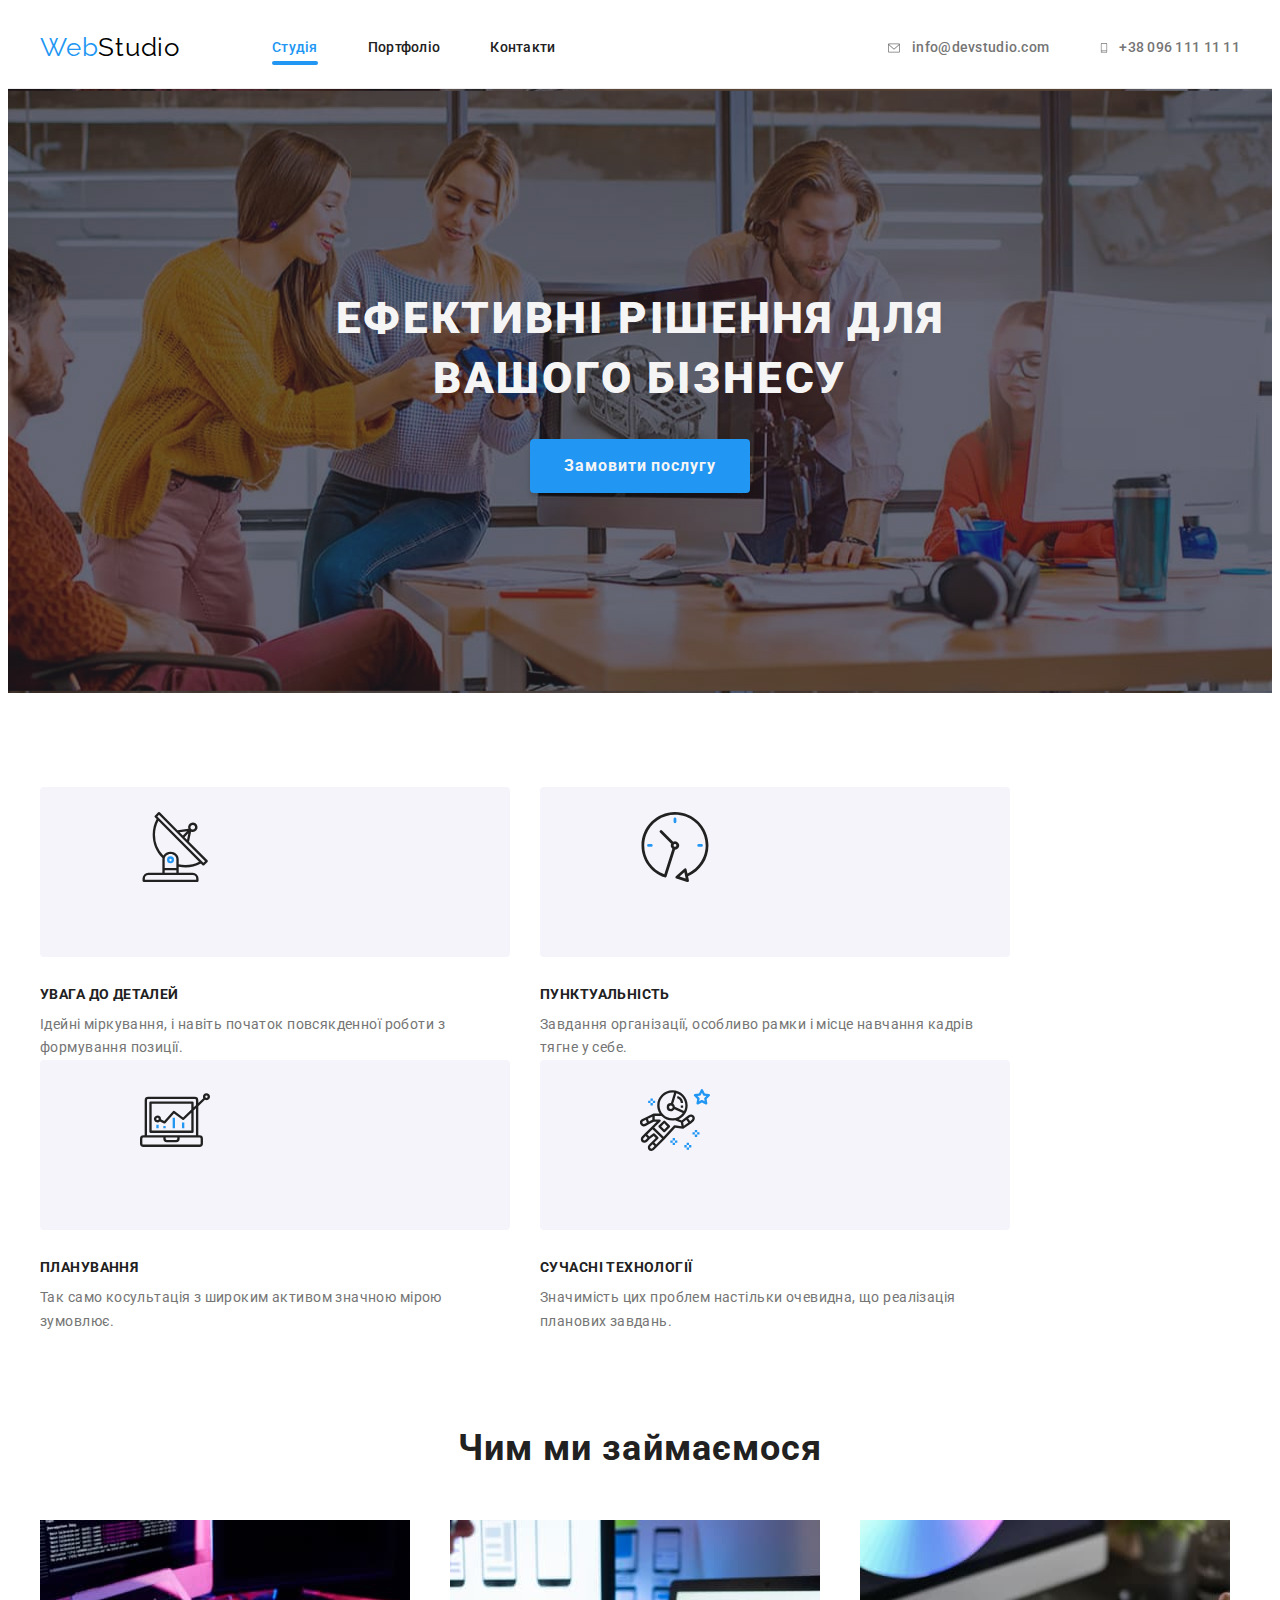
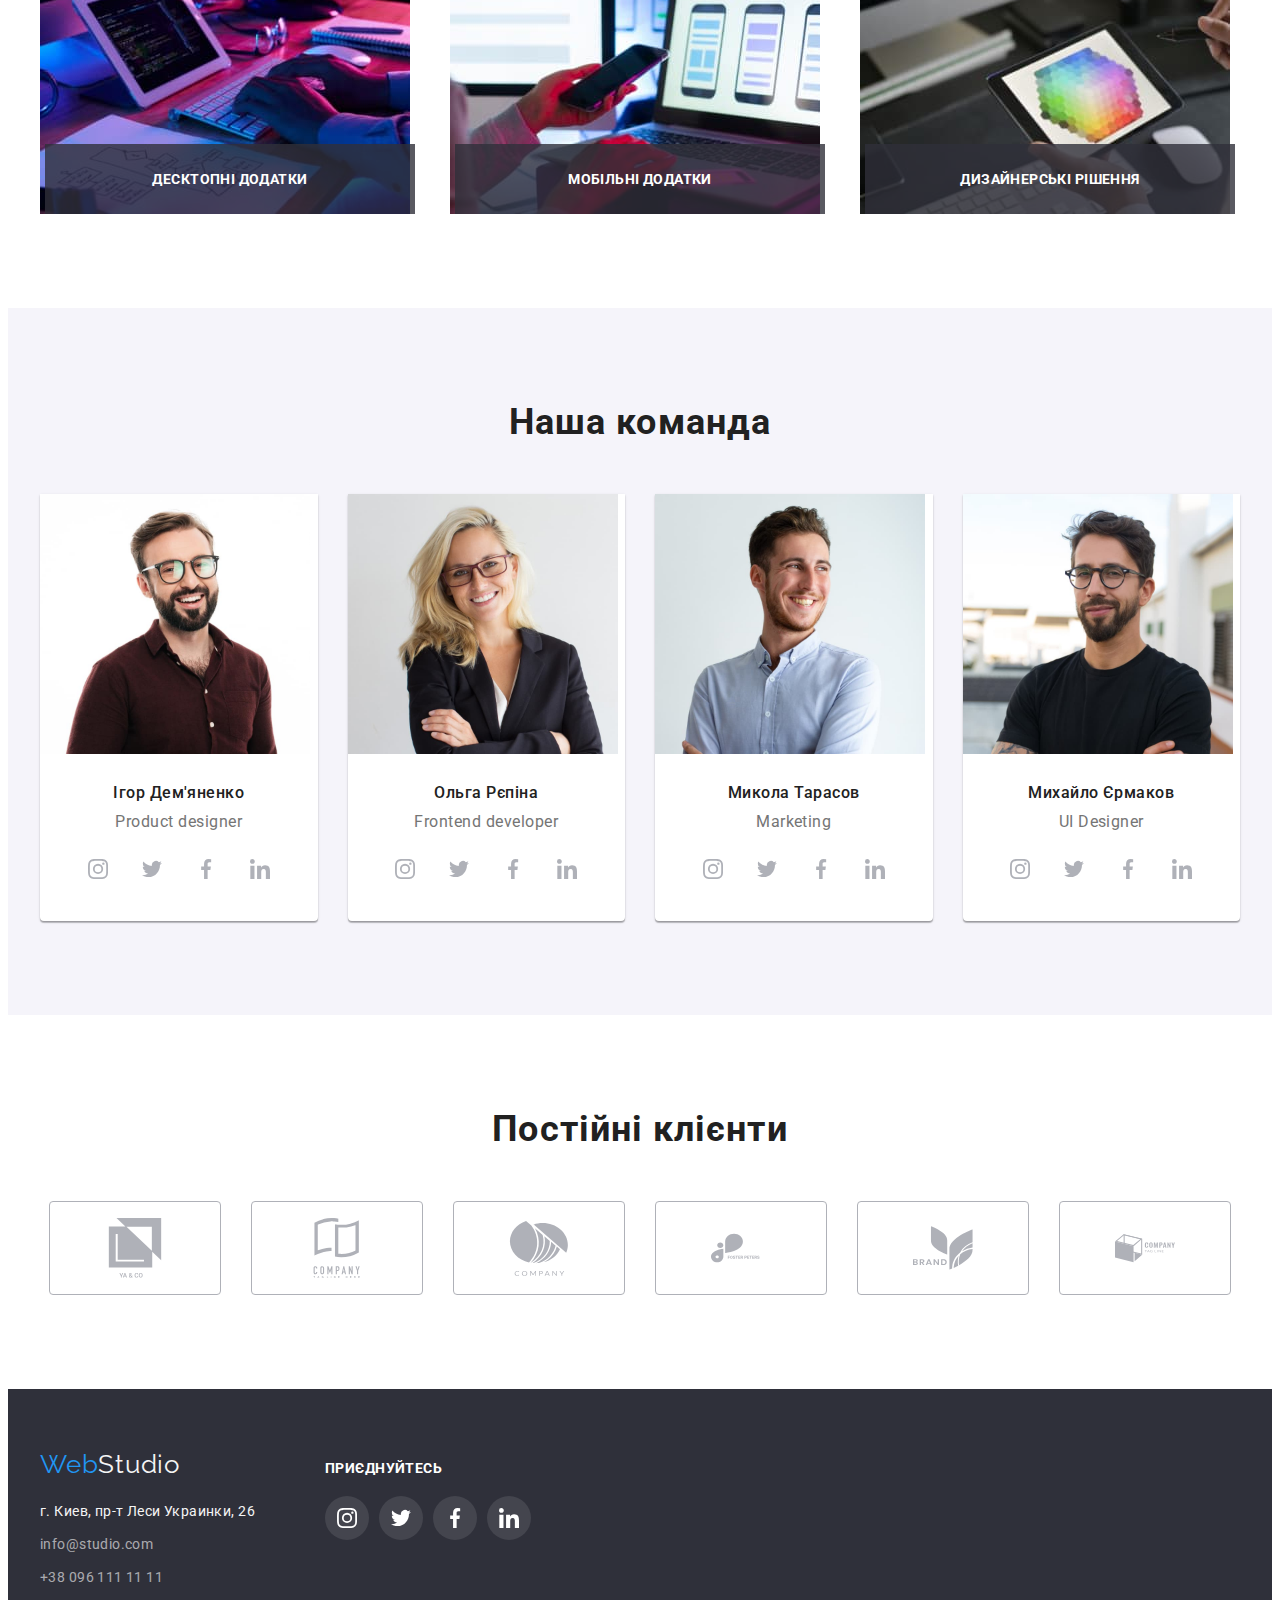
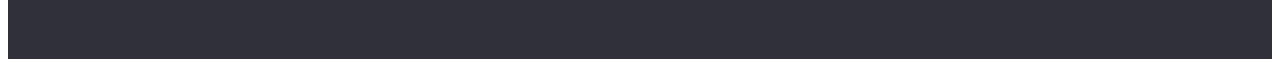
==== index.html @ 447910f4 "копіює файли з попереднього репозиторія" ====
<!DOCTYPE html>
<html lang="uk">
  <head>
    <title>Студія</title>
    <meta charset="utf-8" />
    <meta name="description" content="ефективні рішення для бізнесу" />
    <link
      href="https://fonts.googleapis.com/css2?family=Raleway:wght@700&family=Roboto:wght@400;500;700;900&display=swap"
      rel="stylesheet"
    />
    <link
      rel="stylesheet"
      href="https://cdnjs.cloudflare.com/ajax/libs/modern-normalize/1.1.0/modern-normalize.min.css"
      integrity="sha512-wpPYUAdjBVSE4KJnH1VR1HeZfpl1ub8YT/NKx4PuQ5NmX2tKuGu6U/JRp5y+Y8XG2tV+wKQpNHVUX03MfMFn9Q=="
      crossorigin="anonymous"
      referrerpolicy="no-referrer"
    />
    <link rel="stylesheet" href="./css/styles.css" />
  </head>
  <body>
    <header class="header">
      <div class="container header-container">
        <nav class="header-nav">
          <a class="link logo header-logo" href="./index.html" lang="en"
            ><span>Web</span>Studio</a
          >
          <ul class="list header-list">
            <li class="header-item">
              <a
                class="link header-link header-item current"
                href="./index.html"
                >Студія</a
              >
            </li>
            <li class="header-item">
              <a class="link header-link header-item" href="./portfolio.html"
                >Портфоліо</a
              >
            </li>
            <li class="header-item">
              <a class="link header-link header-item" href="#">Контакти</a>
            </li>
          </ul>
        </nav>
        <ul class="list header-contact-list">
          <li>
            <a
              class="link header-link header-contact"
              href="mailto:info@devstudio.com"
            >
              <svg class="contact-icon" width="16" height="12">
                <use href="./images/icons.svg#icon-envelope"></use>
              </svg>
              info@devstudio.com</a
            >
          </li>
          <li>
            <a class="link header-link header-contact" href="tel:+380961111111">
              <svg class="contact-icon" width="10" height="16">
                <use href="./images/icons.svg#icon-smartphone"></use>
              </svg>
              +38 096 111 11 11</a
            >
          </li>
        </ul>
      </div>
    </header>
    <main>
      <section class="hero">
        <div class="container">
          <h1 class="hero-title">Ефективні рішення для вашого бізнесу</h1>
          <button type="button" class="hero-button" data-modal-open>
            Замовити послугу
          </button>
        </div>
      </section>
      <section class="text">
        <div class="container">
          <h2 class="text-tittle visually-hidden">Наші особливості</h2>
          <ul class="list text-list">
            <li class="text-item">
              <div class="text-background">
                <svg class="text-icon" width="70" height="70">
                  <use href="./images/icons.svg#icon-group"></use>
                </svg>
              </div>
              <h3 class="text-title">Увага до деталей</h3>
              <p class="text-aside">
                Ідейні міркування, і навіть початок повсякденної роботи з
                формування позиції.
              </p>
            </li>
            <li class="text-item">
              <div class="text-background">
                <svg class="text-icon" width="70" height="70">
                  <use href="./images/icons.svg#icon-clock"></use>
                </svg>
              </div>
              <h3 class="text-title">Пунктуальність</h3>
              <p class="text-aside">
                Завдання організації, особливо рамки і місце навчання кадрів
                тягне у себе.
              </p>
            </li>
            <li class="text-item">
              <div class="text-background">
                <svg class="text-icon" width="70" height="70">
                  <use href="./images/icons.svg#icon-diagram"></use>
                </svg>
              </div>
              <h3 class="text-title">Планування</h3>
              <p class="text-aside">
                Так само косультація з широким активом значною мірою зумовлює.
              </p>
            </li>
            <li class="text-item">
              <div class="text-background">
                <svg class="text-icon" width="70" height="70">
                  <use href="./images/icons.svg#icon-astronaut"></use>
                </svg>
              </div>
              <h3 class="text-title">Сучасні технології</h3>
              <p class="text-aside">
                Значимість цих проблем настільки очевидна, що реалізація
                планових завдань.
              </p>
            </li>
          </ul>
        </div>
      </section>
      <section class="category section">
        <div class="container">
          <h2 class="studio-title category-title">Чим ми займаємося</h2>
          <ul class="list category-list">
            <li class="category-item">
              <div class="category-pic">
                <img
                  class="category-pic"
                  src="./images/htmlcss.jpg"
                  alt="Верстка сайту"
                  width="370"
                />
                <p class="category-text">Десктопні додатки</p>
              </div>
            </li>
            <li class="category-item">
              <div class="category-pic">
                <img
                  class="category-pic"
                  src="./images/design.jpg"
                  alt="Дизайн"
                  width="370"
                />
                <p class="category-text">Мобільні додатки</p>
              </div>
            </li>
            <li class="category-item">
              <div class="category-pic">
                <img
                  class="category-pic"
                  src="./images/colour.jpg"
                  alt="Колористика"
                  width="370"
                />
                <p class="category-text">Дизайнерські рішення</p>
              </div>
            </li>
          </ul>
        </div>
      </section>
      <section class="team section">
        <div class="container">
          <h2 class="studio-title">Наша команда</h2>
          <ul class="list team-list">
            <li class="team-item">
              <img
                src="./images/productdesigner.jpg"
                alt="Ігор Дем'яненко"
                width="270"
                class="team-pic"
              />
              <h3 class="team-name">Ігор Дем'яненко</h3>
              <p class="team-text" lang="en">Product designer</p>
              <ul class="team-links">
                <li class="team-links-list list">
                  <a
                    class="team-link-icon"
                    href=""
                    target="_blank"
                    rel="noopener noreferrer nofollow"
                  >
                    <svg class="team-icon" width="20" height="20">
                      <use href="./images/icons.svg#icon-instagram"></use>
                    </svg>
                  </a>
                </li>
                <li class="team-links-list list">
                  <a
                    class="team-link-icon"
                    href=""
                    target="_blank"
                    rel="noopener noreferrer nofollow"
                  >
                    <svg class="team-icon" width="20" height="20">
                      <use href="./images/icons.svg#icon-twitter"></use>
                    </svg>
                  </a>
                </li>
                <li class="team-links-list list">
                  <a
                    class="team-link-icon"
                    href=""
                    target="_blank"
                    rel="noopener noreferrer nofollow"
                  >
                    <svg class="team-icon" width="20" height="20">
                      <use href="./images/icons.svg#icon-facebook"></use>
                    </svg>
                  </a>
                </li>
                <li class="team-links-list list">
                  <a
                    class="team-link-icon"
                    href=""
                    target="_blank"
                    rel="noopener noreferrer nofollow"
                  >
                    <svg class="team-icon" width="20" height="20">
                      <use href="./images/icons.svg#icon-linkedin"></use>
                    </svg>
                  </a>
                </li>
              </ul>
            </li>
            <li class="team-item">
              <img
                src="./images/frontenddeveloper.jpg"
                alt="Ольга Рєпіна"
                width="270"
                class="team-pic"
              />
              <h3 class="team-name">Ольга Рєпіна</h3>
              <p class="team-text" lang="en">Frontend developer</p>
              <ul class="team-links">
                <li class="team-links-list list">
                  <a
                    class="team-link-icon"
                    href=""
                    target="_blank"
                    rel="noopener noreferrer nofollow"
                  >
                    <svg class="team-icon" width="20" height="20">
                      <use href="./images/icons.svg#icon-instagram"></use>
                    </svg>
                  </a>
                </li>
                <li class="team-links-list list">
                  <a
                    class="team-link-icon"
                    href=""
                    target="_blank"
                    rel="noopener noreferrer nofollow"
                  >
                    <svg class="team-icon" width="20" height="20">
                      <use href="./images/icons.svg#icon-twitter"></use>
                    </svg>
                  </a>
                </li>
                <li class="team-links-list list">
                  <a
                    class="team-link-icon"
                    href=""
                    target="_blank"
                    rel="noopener noreferrer nofollow"
                  >
                    <svg class="team-icon" width="20" height="20">
                      <use href="./images/icons.svg#icon-facebook"></use>
                    </svg>
                  </a>
                </li>
                <li class="team-links-list list">
                  <a
                    class="team-link-icon"
                    href=""
                    target="_blank"
                    rel="noopener noreferrer nofollow"
                  >
                    <svg class="team-icon" width="20" height="20">
                      <use href="./images/icons.svg#icon-linkedin"></use>
                    </svg>
                  </a>
                </li>
              </ul>
            </li>
            <li class="team-item">
              <img
                src="./images/marketing.jpg"
                alt="Микола Тарасов"
                width="270"
                class="team-pic"
              />
              <h3 class="team-name">Микола Тарасов</h3>
              <p class="team-text" lang="en">Marketing</p>
              <ul class="team-links">
                <li class="team-links-list list">
                  <a
                    class="team-link-icon"
                    href=""
                    target="_blank"
                    rel="noopener noreferrer nofollow"
                  >
                    <svg class="team-icon" width="20" height="20">
                      <use href="./images/icons.svg#icon-instagram"></use>
                    </svg>
                  </a>
                </li>
                <li class="team-links-list list">
                  <a
                    class="team-link-icon"
                    href=""
                    target="_blank"
                    rel="noopener noreferrer nofollow"
                  >
                    <svg class="team-icon" width="20" height="20">
                      <use href="./images/icons.svg#icon-twitter"></use>
                    </svg>
                  </a>
                </li>
                <li class="team-links-list list">
                  <a
                    class="team-link-icon"
                    href=""
                    target="_blank"
                    rel="noopener noreferrer nofollow"
                  >
                    <svg class="team-icon" width="20" height="20">
                      <use href="./images/icons.svg#icon-facebook"></use>
                    </svg>
                  </a>
                </li>
                <li class="team-links-list list">
                  <a
                    class="team-link-icon"
                    href=""
                    target="_blank"
                    rel="noopener noreferrer nofollow"
                  >
                    <svg class="team-icon" width="20" height="20">
                      <use href="./images/icons.svg#icon-linkedin"></use>
                    </svg>
                  </a>
                </li>
              </ul>
            </li>
            <li class="team-item">
              <img
                src="./images/uidesigner.jpg"
                alt="Михайло Єрмаков"
                width="270"
                class="team-pic"
              />
              <h3 class="team-name">Михайло Єрмаков</h3>
              <p class="team-text" lang="en">UI Designer</p>
              <ul class="team-links">
                <li class="team-links-list list">
                  <a
                    class="team-link-icon"
                    href=""
                    target="_blank"
                    rel="noopener noreferrer nofollow"
                  >
                    <svg class="team-icon" width="20" height="20">
                      <use href="./images/icons.svg#icon-instagram"></use>
                    </svg>
                  </a>
                </li>
                <li class="team-links-list list">
                  <a
                    class="team-link-icon"
                    href=""
                    target="_blank"
                    rel="noopener noreferrer nofollow"
                  >
                    <svg class="team-icon" width="20" height="20">
                      <use href="./images/icons.svg#icon-twitter"></use>
                    </svg>
                  </a>
                </li>
                <li class="team-links-list list">
                  <a
                    class="team-link-icon"
                    href=""
                    target="_blank"
                    rel="noopener noreferrer nofollow"
                  >
                    <svg class="team-icon" width="20" height="20">
                      <use href="./images/icons.svg#icon-facebook"></use>
                    </svg>
                  </a>
                </li>
                <li class="team-links-list list">
                  <a
                    class="team-link-icon"
                    href=""
                    target="_blank"
                    rel="noopener noreferrer nofollow"
                  >
                    <svg class="team-icon" width="20" height="20">
                      <use href="./images/icons.svg#icon-linkedin"></use>
                    </svg>
                  </a>
                </li>
              </ul>
            </li>
          </ul>
        </div>
      </section>
      <section class="category section">
        <div class="container">
          <h2 class="clients studio-title">Постійні клієнти</h2>
          <ul class="list clients-list">
            <li class="clients-item">
              <a class="clients-link" href="">
                <svg class="clients-icon" width="106" height="60">
                  <use href="./images/icons.svg#icon-yaco"></use>
                </svg>
              </a>
            </li>
            <li class="clients-item">
              <a class="clients-link" href="">
                <svg class="clients-icon" width="106" height="60">
                  <use href="./images/icons.svg#icon-here"></use>
                </svg>
              </a>
            </li>
            <li class="clients-item">
              <a class="clients-link" href="">
                <svg class="clients-icon" width="106" height="60">
                  <use href="./images/icons.svg#icon-company"></use>
                </svg>
              </a>
            </li>
            <li class="clients-item">
              <a class="clients-link" href="">
                <svg class="clients-icon" width="106" height="60">
                  <use href="./images/icons.svg#icon-fosterpeters"></use>
                </svg>
              </a>
            </li>
            <li class="clients-item">
              <a class="clients-link" href="">
                <svg class="clients-icon" width="106" height="60">
                  <use href="./images/icons.svg#icon-brand"></use>
                </svg>
              </a>
            </li>
            <li class="clients-item">
              <a class="clients-link" href="">
                <svg class="clients-icon" width="106" height="60">
                  <use href="./images/icons.svg#icon-tagline"></use>
                </svg>
              </a>
            </li>
          </ul>
        </div>
      </section>
    </main>
    <footer class="footer">
      <div class="container footer-container">
        <div class="container-address">
          <a class="link logo footer-logo" href="./index.html" lang="en"
            ><span>Web</span>Studio</a
          >
          <address class="footer-address">
            <ul class="list footer-list">
              <li class="footer-item">
                <a
                  class="link footer-contact place"
                  href="https://goo.gl/maps/CPtrU1FHBa2aNyZL9"
                  target="_blank"
                  rel="noopener noreferrer nofollow"
                  >г. Киев, пр-т Леси Украинки, 26</a
                >
              </li>
              <li class="footer-item">
                <a class="link footer-contact" href="mailto:info@studio.com"
                  >info@studio.com</a
                >
              </li>
              <li class="footer-item">
                <a class="link footer-contact" href="tel:+380961111111"
                  >+38 096 111 11 11</a
                >
              </li>
            </ul>
          </address>
        </div>
        <div class="box">
          <p class="follow-title">Приєднуйтесь</p>
          <ul class="follow-list">
            <li class="follow-item">
              <a class="follow-link" href="">
                <svg class="follow-icon" width="20" height="20">
                  <use href="./images/icons.svg#icon-instagram"></use>
                </svg>
              </a>
            </li>
            <li class="follow-item">
              <a class="follow-link" href="">
                <svg class="follow-icon" width="20" height="20">
                  <use href="./images/icons.svg#icon-twitter"></use>
                </svg>
              </a>
            </li>
            <li class="follow-item">
              <a class="follow-link" href="">
                <svg class="follow-icon" width="20" height="20">
                  <use href="./images/icons.svg#icon-facebook"></use>
                </svg>
              </a>
            </li>
            <li class="follow-item">
              <a class="follow-link" href="">
                <svg class="follow-icon" width="20" height="20">
                  <use href="./images/icons.svg#icon-linkedin"></use>
                </svg>
              </a>
            </li>
          </ul>
        </div>
      </div>
    </footer>
    <div class="backdrop is-hidden" data-modal>
      <div class="modal">
        <bottom class="close-btn" data-modal-close>
          <svg class="close-icon" width="11" height="11">
            <use href="./images/icons.svg#icon-close"></use>
          </svg>
        </bottom>
      </div>
    </div>
    <script src="./js/modal.js"></script>
  </body>
</html>
---- css/styles.css ----
html {
  box-sizing: border-box;
}
:root {
  --primary-text-color: #212121;
  --text-color: #000000;
  --basic-color: #f5f5f5;
  --second-basic-color: #ffffff;
  --background-color: #f5f4fa;
  --accent-color: #2196f3;
  --small-text-color: #757575;
  --shadow-text-color: rgba(255, 255, 255, 0.6);
  --icon-color: #afb1b8;
  --text-size: 14px;
}

a {
  text-decoration: none;
  color: inherit;
}
p,
h1,
h2,
h3,
h4,
h5,
h6 {
  margin: 0;
}
ul {
  margin: 0;
  padding: 0;
  list-style: none;
}
button {
  cursor: pointer;
}
a {
  text-decoration: none;
}
img {
  display: block;
  max-width: 100%;
  height: auto;
}

body {
  font-family: "Roboto", sans-serif;
  background-color: var(--second-basic-color);
  color: var(--primary-text-color);
}

.container {
  width: 1200px;
  padding-left: 15px;
  padding-right: 15px;
  margin: 0 auto;
}
/*-----------LOGO----------*/
.link {
  text-decoration: none;
}
.list {
  list-style-type: none;
}
.logo {
  font-size: 26px;
  line-height: 1.19;
  letter-spacing: 0.03em;
}
.logo.header-logo {
  font-family: "Raleway", sans-serif;
  color: var(--text-color);
}
.logo span {
  color: var(--accent-color);
}
.logo.footer-logo {
  font-family: "Raleway", sans-serif;
  color: var(--basic-color);
}
.header-logo {
  margin-right: 92px;
  padding-top: 24px;
  padding-bottom: 25px;
}

/*-------HEADER----------*/
.header {
  border-bottom: 1px solid #ececec;
}
.header-link {
  font-weight: 500;
  font-size: var(--text-size);
  line-height: 1.14;
  letter-spacing: 0.02em;
}
.header-item {
  color: var(--primary-text-color);

  transition: color 250ms cubic-bezier(0.4, 0, 0.2, 1);
}

.header-contact {
  color: var(--small-text-color);
}
.header-item:hover,
.header-item:focus {
  color: var(--accent-color);
}

.header-list .header-item.current {
  color: var(--accent-color);
  outline: none;
}
.header-item {
  position: relative;
}

.current::after {
  content: "";
  bottom: -1px;
  position: absolute;
  left: 0;
  width: 100%;
  height: 4px;
  border-radius: 2px;
  display: block;
  background-color: var(--accent-color);

  transform: translateY(-600%);
  transition: transform 200ms cubic-bezier(0.4, 0, 0.2, 1);
}

.current:hover::after {
  transform: translateY(0%);
}
.header-link {
  display: block;
  padding: 32px 0;
}
.header-contact:hover,
.header-contact:focus {
  color: var(--accent-color);
}

.header-list {
  display: flex;
  gap: 50px;
}

.header-nav {
  display: flex;
  align-items: center;
}
.header-contact-list {
  display: flex;
  margin-left: auto;
  gap: 50px;
  align-items: center;
}
.header-container {
  display: flex;
}

.header-contact {
  display: flex;
  align-items: center;

  transition: color 250ms cubic-bezier(0.4, 0, 0.2, 1);
}

.contact-icon {
  margin-right: 10px;
  fill: currentColor;

  transition: fill 250ms cubic-bezier(0.4, 0, 0.2, 1);
}

.contact-icon:hover,
.contact-icon:focus {
  fill: var(--accent-color);
}

/*------------HERO------------*/
.hero {
  background-color: #2f303a;
  max-width: 1600px;
  margin: 0 auto;
  background-image: linear-gradient(
      to right,
      rgba(47, 48, 58, 0.4),
      rgba(47, 48, 58, 0.4)
    ),
    url(../images/hero.jpg);
  background-position: center;
  padding-top: 200px;
  padding-bottom: 200px;
}
.hero-title {
  color: var(--basic-color);
  font-weight: 900;
  font-size: 44px;
  line-height: 1.36;
  text-align: center;
  letter-spacing: 0.06em;
  text-transform: uppercase;
  max-width: 696px;
  margin: 0 auto;
  margin-bottom: 30px;
}
.hero-button {
  font-family: inherit;
  font-weight: 700;
  font-size: 16px;
  line-height: 1.87;
  background-color: var(--accent-color);
  color: var(--basic-color);
  box-shadow: 0px 4px 4px rgba(0, 0, 0, 0.15);
  cursor: pointer;
  border-color: transparent;
  border-radius: 4px;
  letter-spacing: 0.06em;
  display: block;
  margin: 0 auto;
  padding: 10px 32px;
  min-width: 216;
  height: 50;

  transition: background-color 250ms cubic-bezier(0.4, 0, 0.2, 1);
}

.hero-button:hover,
.hero-button:focus {
  background-color: #188ce8;
}
/*------ОСОБЛИВОСТІ-------*/
.text {
  padding-top: 94px;
}
.text-title {
  font-size: var(--text-size);
  line-height: 1.14;
  letter-spacing: 0.03em;
  text-transform: uppercase;
  margin-bottom: 10px;
}
.text-aside {
  font-size: var(--text-size);
  line-height: 1.71;
  letter-spacing: 0.03em;
  color: var(--small-text-color);
}
.text-list {
  display: flex;
  flex-wrap: wrap;
  margin-right: -30px;
}

.text-item {
  flex-basis: calc((100% / 4 - 30px));
  margin-right: 30px;
}

.text-background {
  display: flex;
  width: 270px;
  height: 120px;
  padding: 25px 100px;
  margin-bottom: 30px;
  background-color: var(--background-color);
  border-radius: 4px;
}

/*--------------СЕКЦІЇ---------*/
.section {
  padding-top: 94px;
  padding-bottom: 94px;
}

.category-list {
  display: flex;
  gap: 30px;
}

.category-item {
  width: calc((100% - 60px) / 3);
}

.category-pic {
  position: relative;
}

.category-text {
  width: 370px;
  height: 70px;
  display: flex;
  justify-content: center;
  align-items: center;
  position: absolute;
  bottom: 0;
  left: 50%;
  transform: translate(-50%);
  font-weight: 700;
  text-transform: uppercase;
  font-size: 14px;
  line-height: 16px;
  letter-spacing: 0.03em;
  color: var(--second-basic-color);
  background-color: rgba(47, 48, 58, 0.8);
}

.studio-title {
  font-size: 36px;
  line-height: 1.16;
  letter-spacing: 0.03em;
  text-align: center;
  margin-bottom: 50px;
}
.team {
  background-color: var(--background-color);
}

.team-list {
  display: flex;
  gap: 30px;
}

.team-item {
  background-color: var(--second-basic-color);
  box-shadow: 0px 1px 3px rgba(0, 0, 0, 0.12), 0px 1px 1px rgba(0, 0, 0, 0.14),
    0px 2px 1px rgba(0, 0, 0, 0.2);
  border-radius: 0px 0px 4px 4px;
  width: calc((100% - 90px) / 4);
}

.team-name {
  font-weight: 500;
  font-size: 16px;
  line-height: 1.18;
  letter-spacing: 0.03em;
  margin-top: 30px;
  text-align: center;
}

.team-text {
  font-size: 16px;
  line-height: 1.18;
  letter-spacing: 0.03em;
  color: var(--small-text-color);
  margin-top: 10px;
  margin-bottom: 16px;
  text-align: center;
}
.team-links {
  display: flex;
  justify-content: center;
  align-items: center;
  width: 44px;
  height: 44px;
  margin: 0;
  padding: 0;
  margin: 0 auto;
  margin-bottom: 30px;
  gap: 10px;
}

.team-link-icon {
  display: flex;
  justify-content: center;
  align-items: center;
  height: 44px;
  width: 44px;
  border-radius: 50%;
  fill: var(--icon-color);

  transition: background-color 250ms cubic-bezier(0.4, 0, 0.2, 1),
    fill 250ms cubic-bezier(0.4, 0, 0.2, 1);
}

.team-link-icon:hover,
.team-link-icon:focus {
  fill: var(--second-basic-color);
  background-color: var(--accent-color);
}
/*----------------------CLIENTS------------------------*/
.clients-list {
  display: flex;
  justify-content: center;
  align-items: center;
  gap: 30px;
}

.clients-link {
  display: flex;
  justify-content: center;
  align-items: center;
  width: 170px;
  height: 92px;
  border: 1px solid #afb1b8;
  border-radius: 4px;
  fill: var(--icon-color);

  transition: border-color 250ms cubic-bezier(0.4, 0, 0.2, 1),
    fill 250ms cubic-bezier(0.4, 0, 0.2, 1);
}

.clients-link:hover,
.clients-link:focus {
  fill: var(--accent-color);
  background-color: var(--second-basic-color);
  border-color: var(--accent-color);
}

/*-------------FOOTER----------------*/
.footer {
  background-color: #2f303a;
  padding-top: 60px;
  padding-bottom: 60px;
}

.footer-place,
.footer-contact {
  font-style: normal;
  font-size: var(--text-size);
  line-height: 1.71;
  letter-spacing: 0.03em;
}

.footer-logo {
  display: inline-block;
  margin-bottom: 20px;
}

.footer-item {
  display: block;
  margin-bottom: 9px;
}

.footer-contact.place {
  color: var(--basic-color);
}

.footer-contact {
  color: var(--shadow-text-color);

  transition: color 250ms cubic-bezier(0.4, 0, 0.2, 1);
}

.footer-contact:hover,
.footer-contact:focus {
  color: var(--accent-color);
}

.box {
  display: flex;
  flex-direction: column;
  margin-left: 70px;
}

.follow-title {
  color: var(--second-basic-color);
  text-transform: uppercase;
  font-weight: 700;
  font-size: 14px;
  line-height: 16px;
  letter-spacing: 0.03em;
  margin-bottom: 20px;
}

.follow-list {
  display: flex;
  gap: 10px;
}

.follow-link {
  display: flex;
  align-items: center;
  justify-content: center;
  width: 44px;
  height: 44px;
  background-color: rgba(255, 255, 255, 0.1);
  border-radius: 50%;
  fill: var(--second-basic-color);

  transition: background-color 250ms cubic-bezier(0.4, 0, 0.2, 1);
}

.follow-link:hover,
.follow-link:focus {
  background-color: var(--accent-color);
}

.footer-container {
  display: flex;
  align-items: baseline;
}
.container-address {
  display: flex;
  flex-direction: column;
}

/*---------------PORTFOLIO-------------------*/
.visually-hidden {
  position: absolute;
  white-space: nowrap;
  width: 1px;
  height: 1px;
  overflow: hidden;
  border: 0;
  padding: 0;
  clip: rect(0 0 0 0);
  clip-path: inset(50%);
  margin: -1px;
}

/*------------BUTTONS----------------*/
.btn {
  font-family: inherit;
  font-weight: 500;
  font-size: 16px;
  line-height: 1.62;
  text-align: center;
  letter-spacing: 0.03em;
  background-color: var(--background-color);
  color: var(--primary-text-color);
  cursor: pointer;
  border-color: transparent;
  border-radius: 4px;
  padding: 6px 22px;
  width: calc(100% -32px) / 5;

  transition: color 250ms cubic-bezier(0.4, 0, 0.2, 1),
    background-color 250ms cubic-bezier(0.4, 0, 0.2, 1),
    box-shadow 250ms cubic-bezier(0.4, 0, 0.2, 1);
}

.btn:hover,
.btn:focus {
  background-color: var(--accent-color);
  color: var(--basic-color);
  box-shadow: 0px 3px 1px rgba(0, 0, 0, 0.1), 0px 1px 2px rgba(0, 0, 0, 0.08),
    0px 2px 2px rgba(0, 0, 0, 0.12);
}

/*------------LIST-----------*/
.btn-list {
  margin-bottom: 50px;
  display: flex;
  justify-content: center;
  gap: 8px;
}

.portfolio-list {
  display: flex;
  flex-wrap: wrap;
  gap: 30px;
}

.portfolio-item {
  width: calc((100% - 60px) / 3);
}

.portfolio-subject {
  font-weight: 700;
  font-size: 18px;
  line-height: 2;
  letter-spacing: 0.06em;
  color: var(--primary-text-color);
  margin-bottom: 4px;
}
.portfolio-text {
  font-size: 16px;
  line-height: 1.87;
  letter-spacing: 0.03em;
  color: var(--small-text-color);
}

.text-border {
  padding: 20px 24px;
  border: 1px solid #eeeeee;
  border-top: none;
}
.portfolio-link {
  position: relative;
  display: inline-block;

  transition: box-shadow 250ms cubic-bezier(0.4, 0, 0.2, 1);
}
.portfolio-link:hover,
.portfolio-link:focus {
  box-shadow: 0px 1px 1px rgba(0, 0, 0, 0.12), 0px 4px 4px rgba(0, 0, 0, 0.06),
    1px 4px 6px rgba(0, 0, 0, 0.16);
}

.portfolio-container {
  position: relative;
  overflow: hidden;
}
.portfolio-description {
  content: "";
  display: inline-block;
  position: absolute;
  top: 0;
  left: 0;
  width: 100%;
  height: 100%;
  padding: 63px 24px;
  color: var(--second-basic-color);
  font-weight: 400;
  font-size: 18px;
  line-height: 1.6;
  letter-spacing: 0.03em;
  background-color: var(--accent-color);
  opacity: 0.9;

  transform: translateY(100%);
  transition: transform 250ms cubic-bezier(0.4, 0, 0.2, 1);
}

.portfolio-link:hover .portfolio-description {
  transform: translateY(0%);
}
/*-------------------window------------------------*/
.backdrop {
  position: fixed;
  display: flex;
  top: 0;
  left: 0;
  width: 100%;
  height: 100%;
  background-color: rgba(0, 0, 0, 0.2);

  opacity: 1;
  transition: opacity 250ms cubic-bezier(0.4, 0, 0.2, 1),
    visibility 250ms cubic-bezier(0.4, 0, 0.2, 1);
}

.backdrop.is-hidden {
  opacity: 0;
  pointer-events: none;
  visibility: hidden;
}

.backdrop.is-hidden .modal {
  transform: translate(-50%, -50%) scale(1.5);
}

.modal {
  position: absolute;
  display: flex;
  flex-direction: row-reverse;
  top: 50%;
  left: 50%;
  transform: translate(-50%, -50%) scale(1);
  height: 581px;
  width: 528px;
  background-color: var(--second-basic-color);
  transition: transform 1000ms cubic-bezier(0.4, 0, 0.2, 1);
}

.close-btn {
  display: flex;
  align-items: center;
  justify-content: center;
  margin-top: 8px;
  margin-right: 8px;
  width: 30px;
  height: 30px;
  border-radius: 50%;
  border: 1px solid rgba(0, 0, 0, 0.1);
}
.close-icon {
}
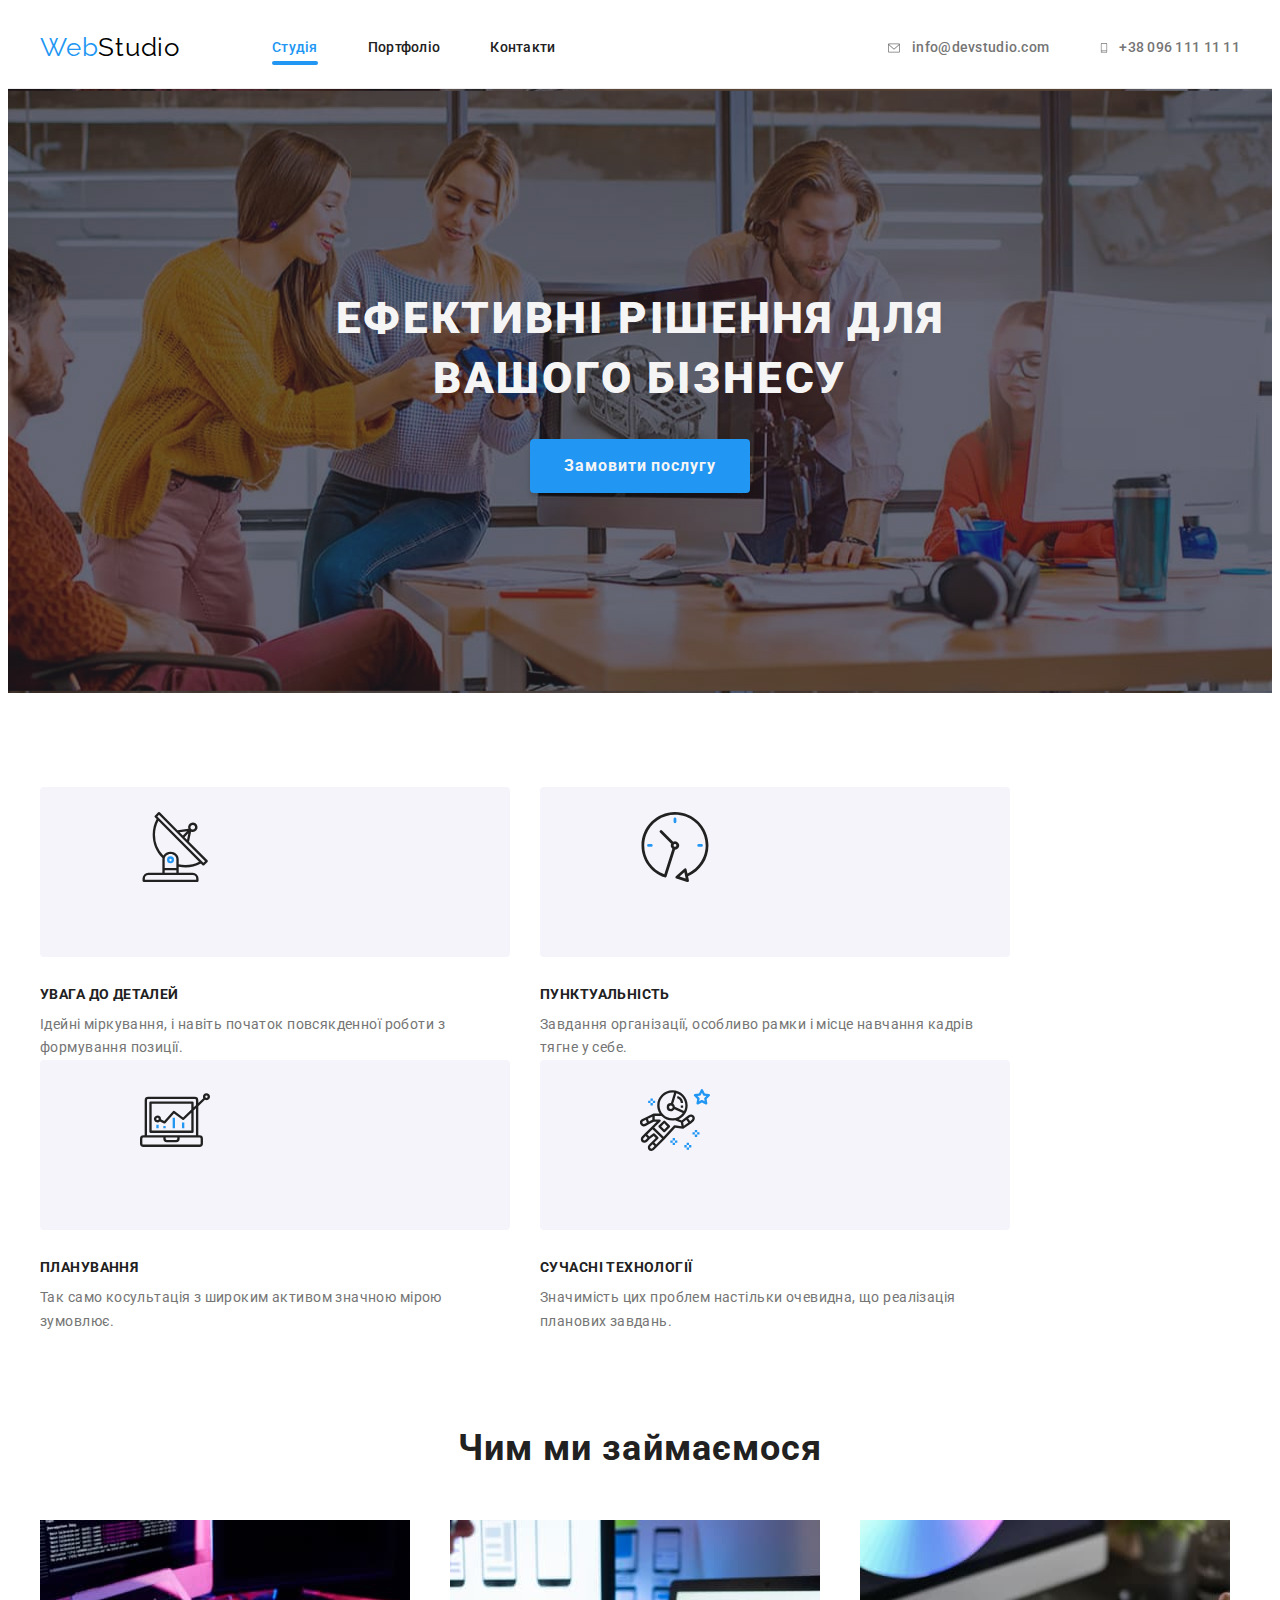
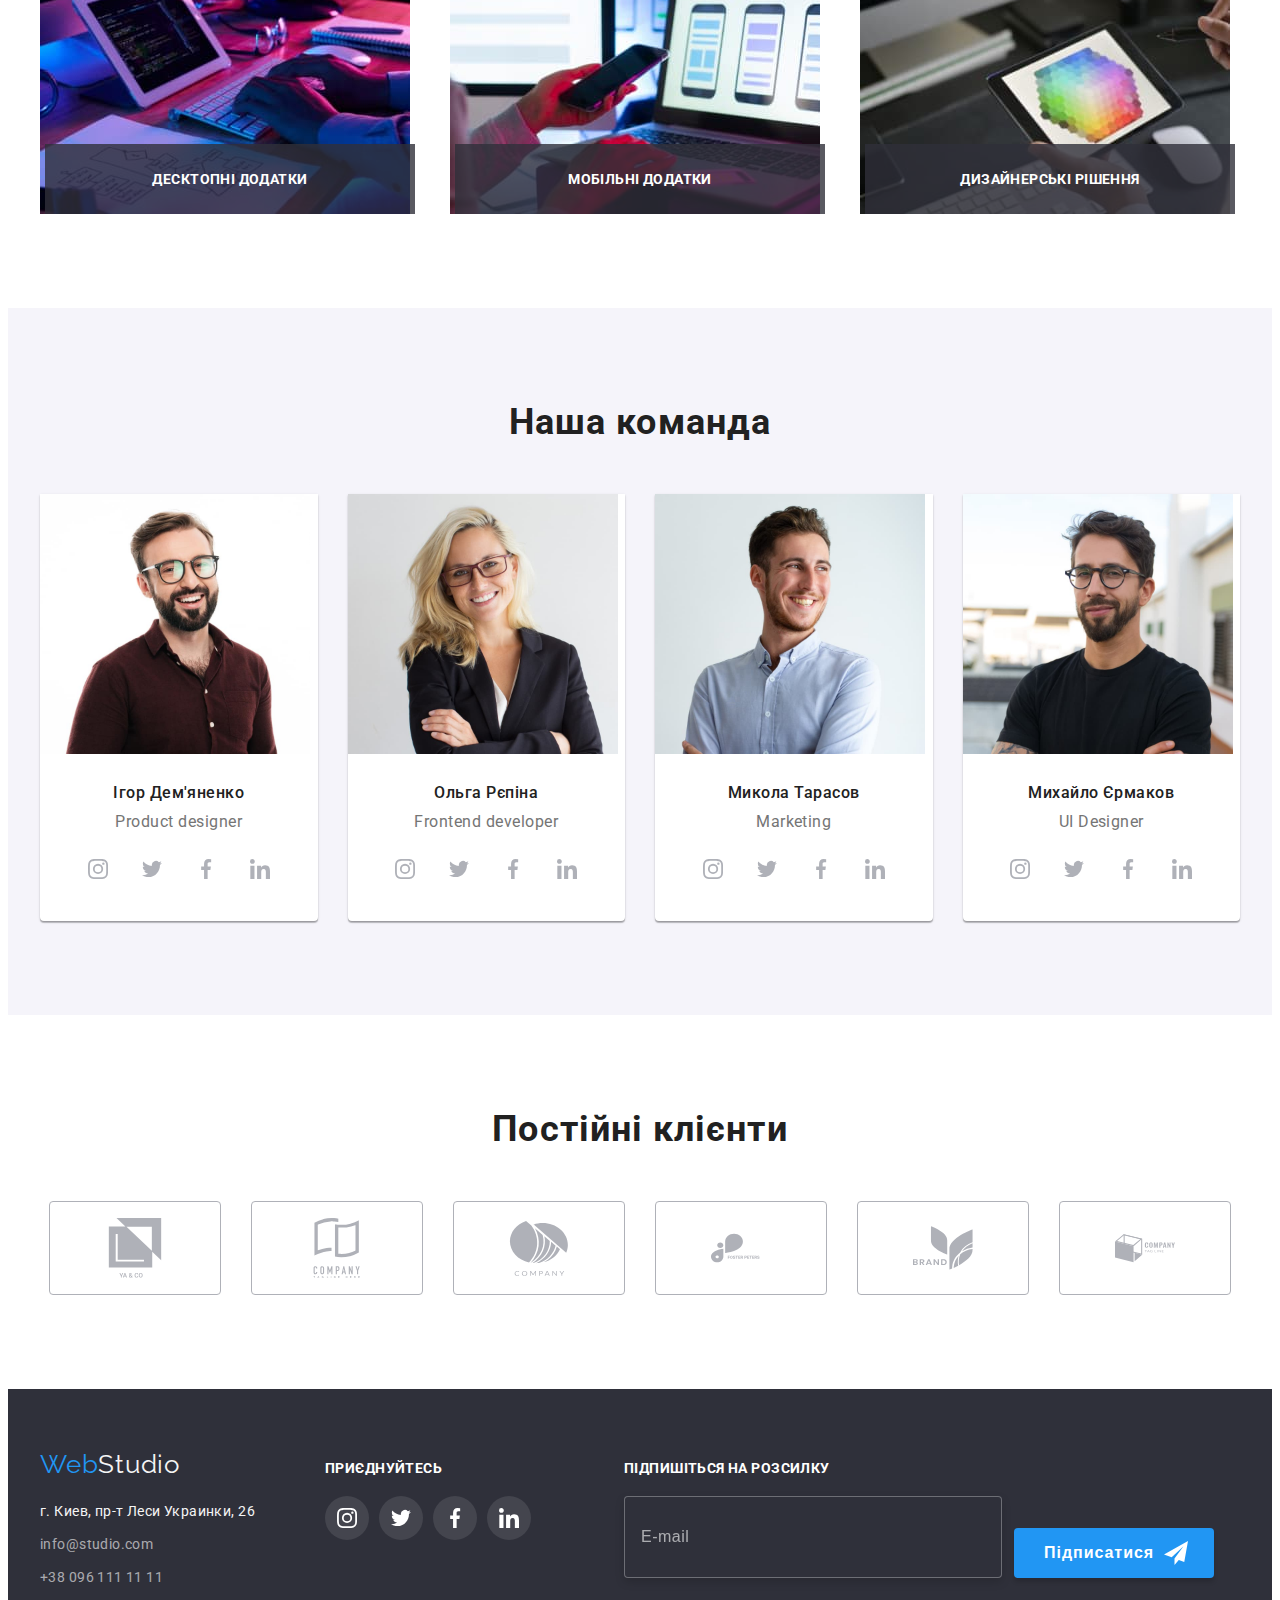
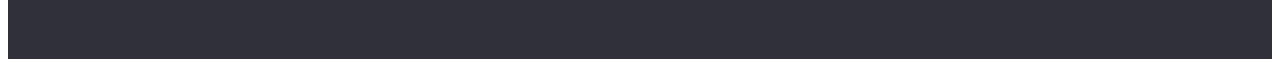
==== commit 1c56ec32: "додає вигляд модального вікна" ====
--- a/index.html
+++ b/index.html
@@ -528,6 +528,26 @@
             </li>
           </ul>
         </div>
+        <div>
+          <form class="form">
+            <div class="form-field">
+              <label for="follow-email">Підпишіться на розсилку</label>
+              <input
+                type="email"
+                name="email"
+                placeholder="E-mail"
+                id="follow-email"
+              />
+            </div>
+
+            <button class="follow-btn" type="submit">
+              Підписатися
+              <svg class="tg-icon" width="24" height="24">
+                <use href="./images/icons.svg#icon-tg"></use>
+              </svg>
+            </button>
+          </form>
+        </div>
       </div>
     </footer>
     <div class="backdrop is-hidden" data-modal>
@@ -537,6 +557,46 @@
             <use href="./images/icons.svg#icon-close"></use>
           </svg>
         </bottom>
+        <form class="modal-form">
+          <p class="modal-name">Залиште свої дані, ми вам передзвонимо</p>
+          <div class="modal-field">
+            <label for="modal-name">Ім'я</label>
+            <input type="text" name="username" id="modal-name" required />
+            <svg class="modal-icon" width="12" height="12">
+              <use href="./images/icons.svg#icon-people" icon-people></use>
+            </svg>
+          </div>
+          <div class="modal-field">
+            <label for="modal-tel">Телефон</label>
+            <input type="tel" name="tel" id="modal-tel" />
+            <svg class="modal-icon" width="13" height="13">
+              <use href="./images/icons.svg#icon-call"></use>
+            </svg>
+          </div>
+          <div class="modal-field">
+            <label for="modal-email">Пошта</label>
+            <input type="email" name="email" id="modal-email" />
+            <svg class="modal-icon" width="15" height="12">
+              <use href="./images/icons.svg#icon-mail"></use>
+            </svg>
+          </div>
+          <div class="modal-field">
+            <label for="modal-comment">Коментар</label>
+            <textarea
+              name="comment"
+              placeholder="Введіть текст"
+              id="modal-comment"
+            ></textarea>
+          </div>
+          <label class="modal-policy" for="policy">
+            <input class="checkbox" type="checkbox" name="" id="policy" />
+            <span class="icon-checkbox"></span>
+            Погоджуюся з розсилкою та приймаю
+            <a class="modal-link" href="#">Умови договору</a></label
+          >
+
+          <button class="modal-btn" type="submit">Відправити</button>
+        </form>
       </div>
     </div>
     <script src="./js/modal.js"></script>
--- a/css/styles.css
+++ b/css/styles.css
@@ -499,7 +499,68 @@
   display: flex;
   flex-direction: column;
 }
-
+.form {
+  display: flex;
+  align-items: flex-end;
+  margin-left: 93px;
+}
+.form-field {
+  display: flex;
+  flex-direction: column;
+  margin-right: 12px;
+}
+.form-field label {
+  font-weight: 700;
+  font-size: 14px;
+  line-height: 16px;
+  letter-spacing: 0.03em;
+  text-transform: uppercase;
+  color: var(--second-basic-color);
+}
+.form-field input {
+  width: 358px;
+  height: 50px;
+  margin: 0;
+  margin-top: 20px;
+  padding-left: 16px;
+  padding-top: 15px;
+  padding-bottom: 15px;
+  outline: none;
+  background-color: #2f303a;
+  border: 1px solid rgba(255, 255, 255, 0.3);
+  filter: drop-shadow(0px 4px 4px rgba(0, 0, 0, 0.15));
+  border-radius: 4px;
+}
+.form-field input::placeholder {
+  font-size: 16px;
+  line-height: 1.2;
+  display: flex;
+  align-items: center;
+  letter-spacing: 0.03em;
+
+  color: rgba(255, 255, 255, 0.6);
+}
+.follow-btn {
+  width: 200px;
+  height: 50px;
+  padding-left: 28px;
+  background-color: var(--accent-color);
+  box-shadow: 0px 4px 4px rgba(0, 0, 0, 0.15);
+  border-radius: 4px;
+  border-color: transparent;
+  font-weight: 700;
+  font-size: 16px;
+  line-height: 1.8;
+  display: flex;
+  align-items: center;
+  text-align: center;
+  letter-spacing: 0.06em;
+
+  color: var(--second-basic-color);
+}
+.tg-icon {
+  margin-left: 10px;
+}
 /*---------------PORTFOLIO-------------------*/
 .visually-hidden {
   position: absolute;
@@ -648,8 +709,6 @@
 
 .modal {
   position: absolute;
-  display: flex;
-  flex-direction: row-reverse;
   top: 50%;
   left: 50%;
   transform: translate(-50%, -50%) scale(1);
@@ -660,15 +719,179 @@
 }
 
 .close-btn {
+  position: absolute;
+  top: 8px;
+  left: 490px;
   display: flex;
   align-items: center;
   justify-content: center;
-  margin-top: 8px;
-  margin-right: 8px;
   width: 30px;
   height: 30px;
   border-radius: 50%;
   border: 1px solid rgba(0, 0, 0, 0.1);
-}
-.close-icon {
-}
+
+  transition: fill 250ms cubic-bezier(0.4, 0, 0.2, 1);
+}
+.close-btn:hover,
+.close-btn:focus {
+  fill: var(--accent-color);
+}
+
+.modal-form {
+  display: flex;
+  flex-direction: column;
+  height: 581px;
+  width: 528px;
+  margin: 0 auto;
+  padding-left: 40px;
+  padding-right: 40px;
+  padding-bottom: 40px;
+}
+.modal-name {
+  margin-bottom: 12px;
+  margin-top: 40px;
+  font-weight: 700;
+  font-size: 20px;
+  line-height: 1.15;
+  text-align: center;
+  letter-spacing: 0.03em;
+
+  color: #212121;
+}
+
+.modal-field {
+  position: relative;
+  display: flex;
+  flex-direction: column;
+}
+
+.modal-field input {
+  height: 40px;
+  outline: none;
+  margin: 0;
+  padding: 0;
+  margin-bottom: 10px;
+  padding-left: 42px;
+  border: 1px solid rgba(33, 33, 33, 0.2);
+  border-radius: 4px;
+  transition: border-color 250ms cubic-bezier(0.4, 0, 0.2, 1),
+    cursor 250ms cubic-bezier(0.4, 0, 0.2, 1),
+    fill 250ms cubic-bezier(0.4, 0, 0.2, 1);
+}
+
+.modal-icon {
+  position: absolute;
+  display: inline-block;
+  top: 56%;
+  transform: translateY(-50%);
+  left: 15px;
+  transition: fill 250ms cubic-bezier(0.4, 0, 0.2, 1);
+}
+.modal-field textarea {
+  resize: none;
+  outline: none;
+  width: 448px;
+  height: 120px;
+  padding: 12px 16px;
+  margin-bottom: 20px;
+  border: 1px solid rgba(33, 33, 33, 0.2);
+  border-radius: 4px;
+  transition: border-color 250ms cubic-bezier(0.4, 0, 0.2, 1),
+    cursor 250ms cubic-bezier(0.4, 0, 0.2, 1);
+}
+
+.modal-field input:hover,
+.modal-field input:focus,
+.modal-field textarea:hover,
+.modal-field textarea:focus {
+  border-color: var(--accent-color);
+  cursor: pointer;
+}
+
+.modal-field input:hover + .modal-icon,
+.modal-field input:focus + .modal-icon {
+  fill: var(--accent-color);
+}
+.modal-field label {
+  margin: 0;
+  padding: 0;
+  font-size: 12px;
+  line-height: 1.16;
+  letter-spacing: 0.01em;
+  color: #757575;
+  margin-bottom: 4px;
+}
+
+.modal-field textarea::placeholder {
+  font-size: 12px;
+  line-height: 1.16;
+  letter-spacing: 0.01em;
+  color: rgba(117, 117, 117, 0.5);
+}
+.checkbox {
+  position: absolute;
+  white-space: nowrap;
+  width: 1px;
+  height: 1px;
+  overflow: hidden;
+  border: 0;
+  padding: 0;
+  clip: rect(0 0 0 0);
+  clip-path: inset(50%);
+  margin: -1px;
+}
+.icon-checkbox {
+  display: inline-block;
+  width: 16px;
+  height: 15px;
+  margin-right: 7px;
+  border: 2px solid #212121;
+  border-radius: 4px;
+}
+.checkbox:checked + .icon-checkbox {
+  border-color: var(--accent-color);
+  background-color: var(--accent-color);
+  background-image: url(../images/full-check.svg);
+  background-size: contain;
+  background-origin: border-box;
+}
+.modal-policy {
+  display: flex;
+  align-items: center;
+  font-size: 14px;
+  line-height: 1.7;
+  letter-spacing: 0.03em;
+  color: var(--small-text-color);
+}
+.modal-link {
+  color: var(--accent-color);
+  text-decoration: underline;
+  text-underline-offset: 3px;
+}
+
+.modal-btn {
+  display: flex;
+  align-items: center;
+  text-align: center;
+  padding: 10px 52px;
+  width: 200px;
+  height: 50px;
+  border-color: transparent;
+  margin: 0 auto;
+  margin-top: 30px;
+  margin-bottom: 40px;
+  background-color: var(--accent-color);
+  box-shadow: 0px 4px 4px rgba(0, 0, 0, 0.15);
+  border-radius: 4px;
+  font-weight: 700;
+  font-size: 16px;
+  line-height: 1.8;
+  letter-spacing: 0.06em;
+
+  color: var(--second-basic-color);
+  transition: background-color 250ms cubic-bezier(0.4, 0, 0.2, 1);
+}
+.modal-btn:hover,
+.modal-btn:focus {
+  background-color: #188ce8;
+}
